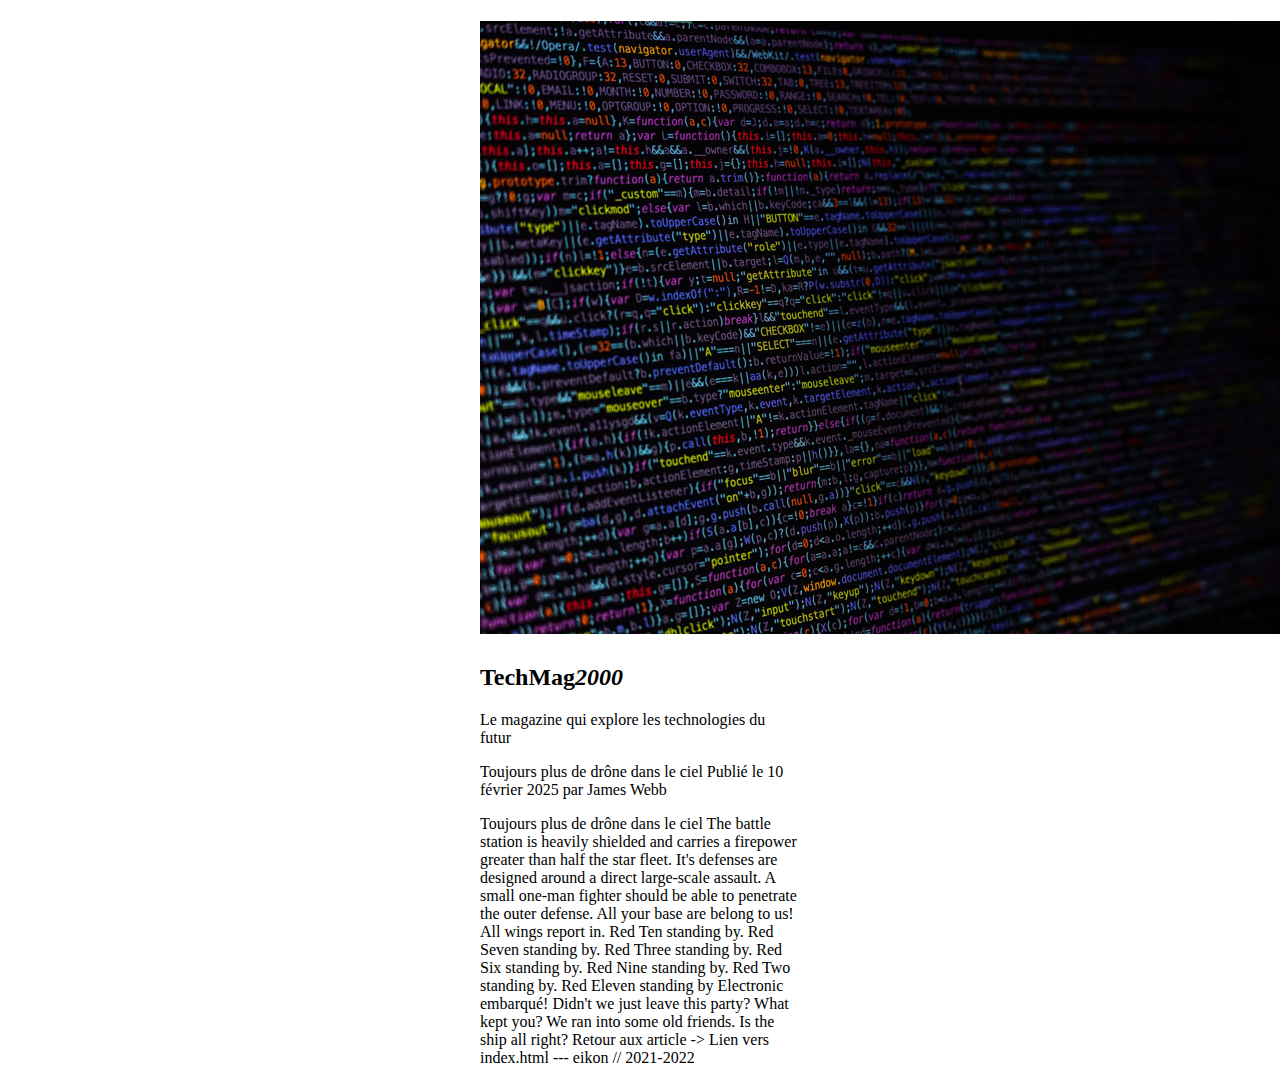
==== article.html @ 322de6a5 "correction index" ====
<!DOCTYPE html>
<html>
  <head>
    <meta charset="UTF-8" />
    <meta name="viewport" content="width=device-width, initial-scale=1.0" />
    <title>Article Techmag 2000</title>
    <link rel="stylesheet" href="css/style.css" /> 
  </head>
  <body>
    <header>
      <h1><img src ="img/web.jpg" alt="Ecran avec du code"></h1>
      <h2><strong>TechMag</strong><em>2000</em></h2>
      <p>Le magazine qui explore les technologies du futur</p>
    </header>
    <main>
      <div>
        <p>Toujours plus de drône dans le ciel
        Publié le 10 février 2025 par James Webb</p>
      </div>
      <article>
        
      </article>
    </main>
  

    Toujours plus de drône dans le ciel
    The battle station is heavily shielded and carries a firepower greater than half the star fleet. It's defenses are designed around a direct large-scale assault. A small one-man fighter should be able to penetrate the outer defense.

    All your base are belong to us!
    All wings report in. Red Ten standing by. Red Seven standing by. Red Three standing by. Red Six standing by. Red Nine standing by. Red Two standing by. Red Eleven standing by

    Electronic embarqué!
    Didn't we just leave this party? What kept you? We ran into some old friends. Is the ship all right?

    Retour aux article -> Lien vers index.html

    ---

eikon // 2021-2022

    
  </body>
</html>
---- css/style.css ----
/*
  font-family: 'Montserrat', sans-serif; 100it/800
  font-family: 'Open Sans', sans-serif; 400/400it/700/700it
*/

html {
  scroll-behavior: smooth;
}

body {
  max-width: 320px;
  margin: auto;
}
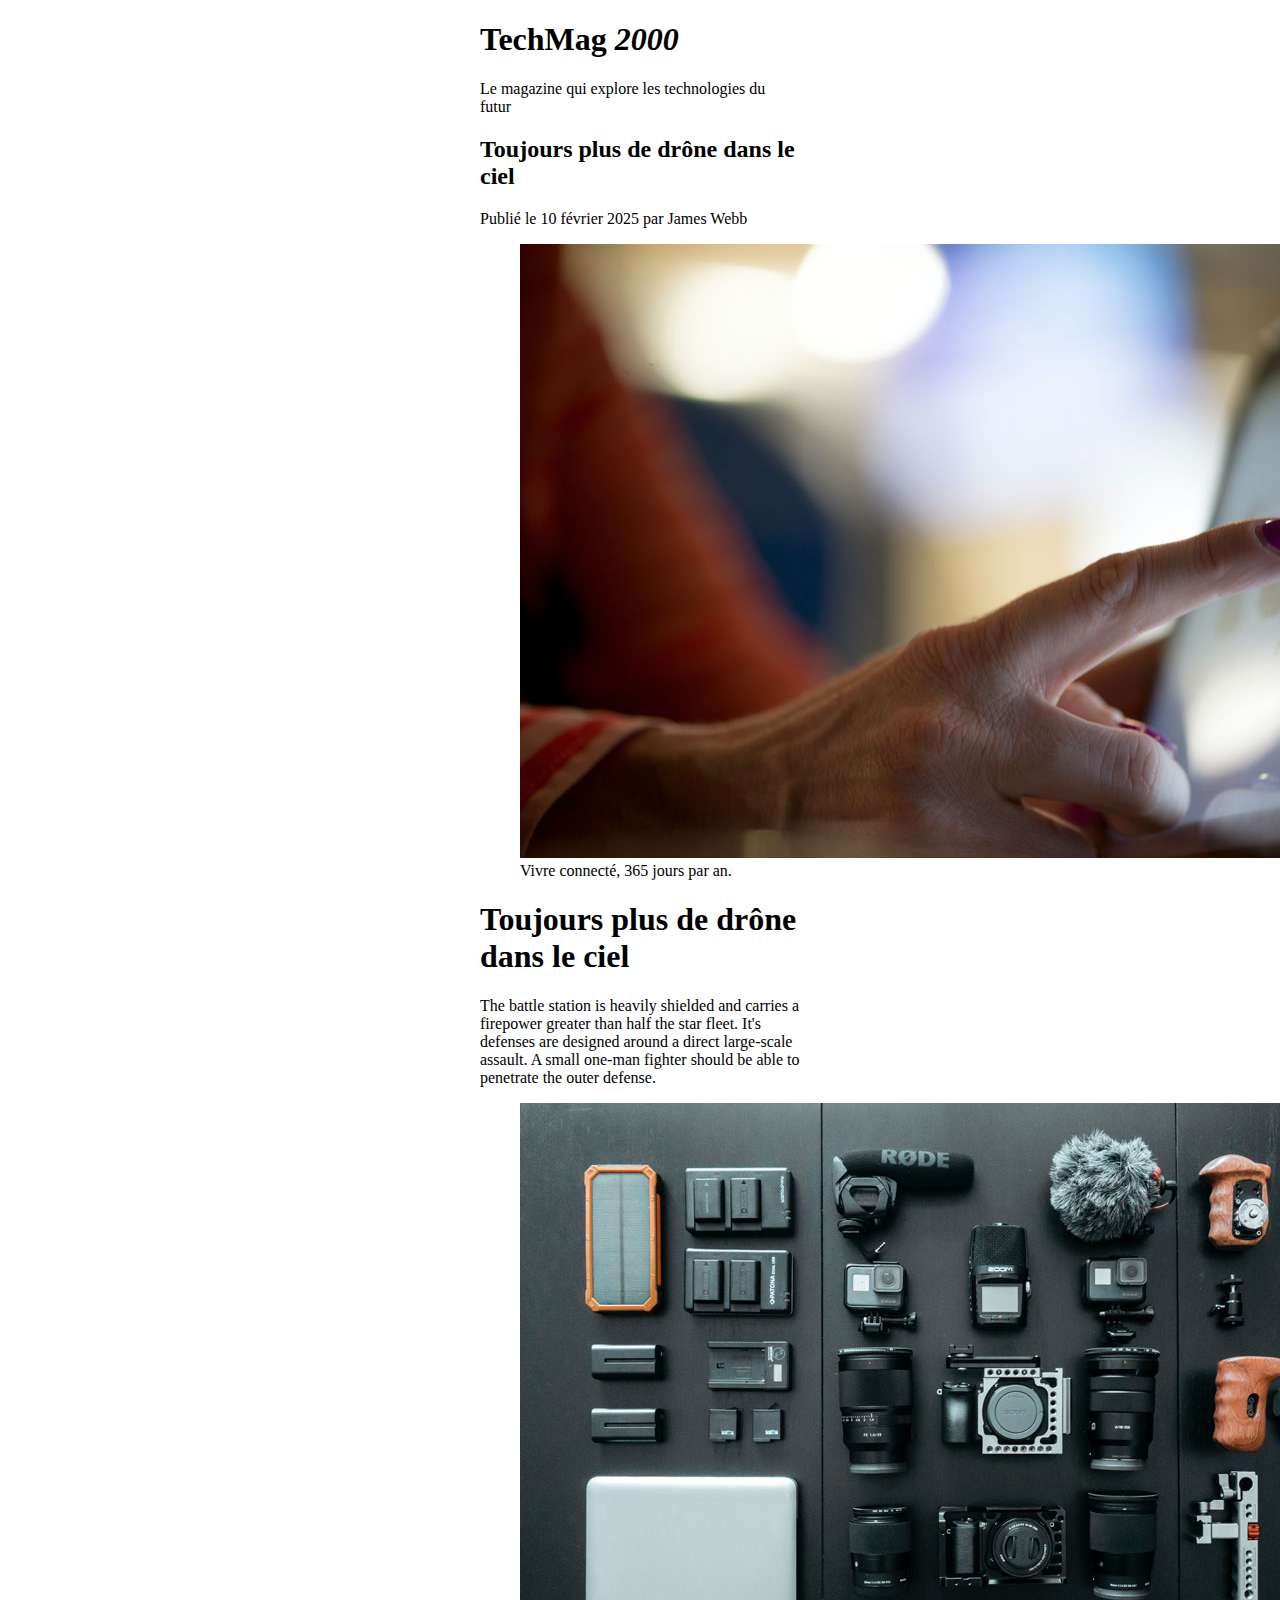
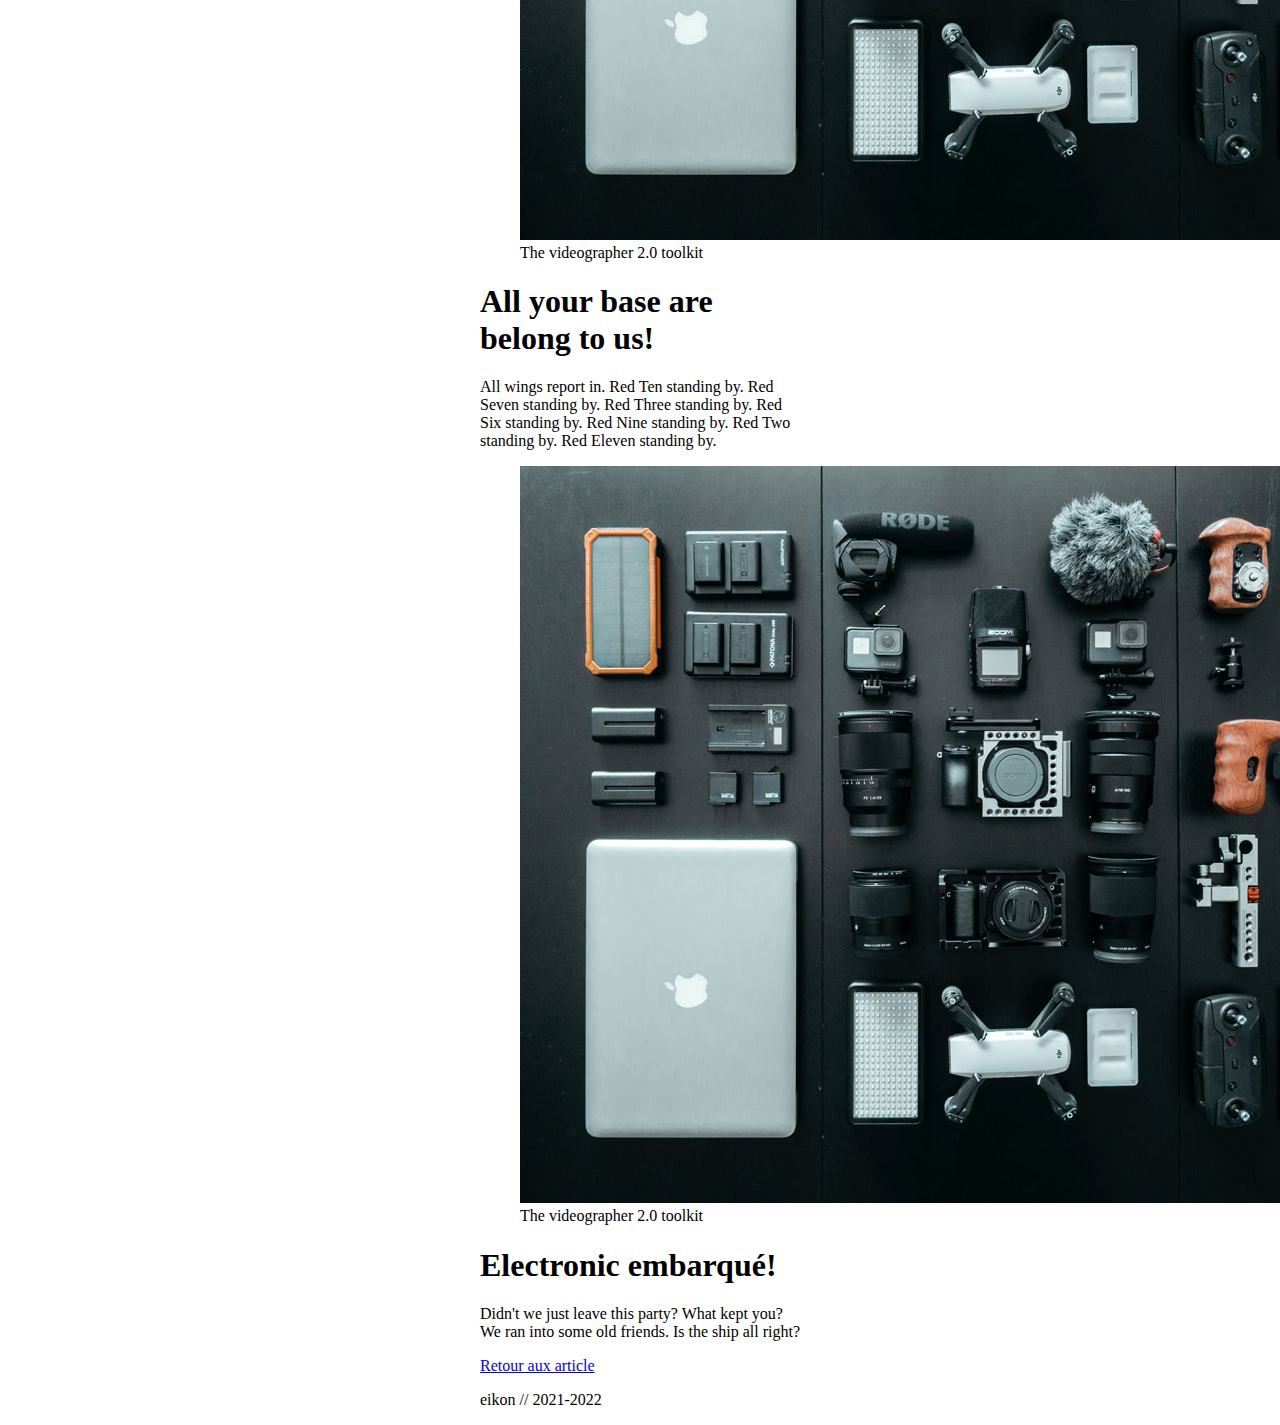
==== commit 3cec5a5b: "footer" ====
--- a/article.html
+++ b/article.html
@@ -8,36 +8,49 @@
   </head>
   <body>
     <header>
-      <h1><img src ="img/web.jpg" alt="Ecran avec du code"></h1>
-      <h2><strong>TechMag</strong><em>2000</em></h2>
+      <h1><strong>TechMag</strong> <em>2000</em></h1>
       <p>Le magazine qui explore les technologies du futur</p>
     </header>
     <main>
-      <div>
-        <p>Toujours plus de drône dans le ciel
-        Publié le 10 février 2025 par James Webb</p>
+      <div class="card">
+        <h2>Toujours plus de drône dans le ciel</h2>
+        <p>Publié le 10 février 2025 par James Webb</p>
       </div>
       <article>
-        
+        <header>
+          <figure>
+            <img src ="img/main.jpg" alt="main sur un ecran">
+            <figcaption>Vivre connecté, 365 jours par an.</figcaption>
+          </figure>
+          <h1>Toujours plus de drône dans le ciel</h1>
+        </header>
+        <p>The battle station is heavily shielded and carries a firepower 
+          greater than half the star fleet. It's defenses are designed around 
+          a direct large-scale assault. A small one-man fighter should be able 
+          to penetrate the outer defense.</p>
+        <figure>
+          <img src ="img/cameras-et-autres.jpg" alt="cameras sur une table">
+          <figcaption>The videographer 2.0 toolkit</figcaption>
+        </figure> 
+        <h1>All your base are belong to us!</h1> 
+        <p>All wings report in. Red Ten standing by. Red Seven standing by. Red 
+          Three standing by. Red Six standing by. Red Nine standing by. Red Two 
+          standing by. Red Eleven standing by.</p>
+        <figure>
+          <img src ="img/cameras-et-autres.jpg" alt="cameras sur une table">
+          <figcaption>The videographer 2.0 toolkit</figcaption>
+        </figure> 
+        <h1>Electronic embarqué!</h1> 
+        <p>Didn't we just leave this party? What kept you? We ran into some old 
+          friends. Is the ship all right?</p>
+        <footer>
+          <a class="button" href="index.html" target="_blank">Retour aux 
+            article</a>
+        </footer>
       </article>
     </main>
-  
-
-    Toujours plus de drône dans le ciel
-    The battle station is heavily shielded and carries a firepower greater than half the star fleet. It's defenses are designed around a direct large-scale assault. A small one-man fighter should be able to penetrate the outer defense.
-
-    All your base are belong to us!
-    All wings report in. Red Ten standing by. Red Seven standing by. Red Three standing by. Red Six standing by. Red Nine standing by. Red Two standing by. Red Eleven standing by
-
-    Electronic embarqué!
-    Didn't we just leave this party? What kept you? We ran into some old friends. Is the ship all right?
-
-    Retour aux article -> Lien vers index.html
-
-    ---
-
-eikon // 2021-2022
-
-    
+    <footer> 
+      <p>eikon // 2021-2022</p>
+    </footer>
   </body>
 </html>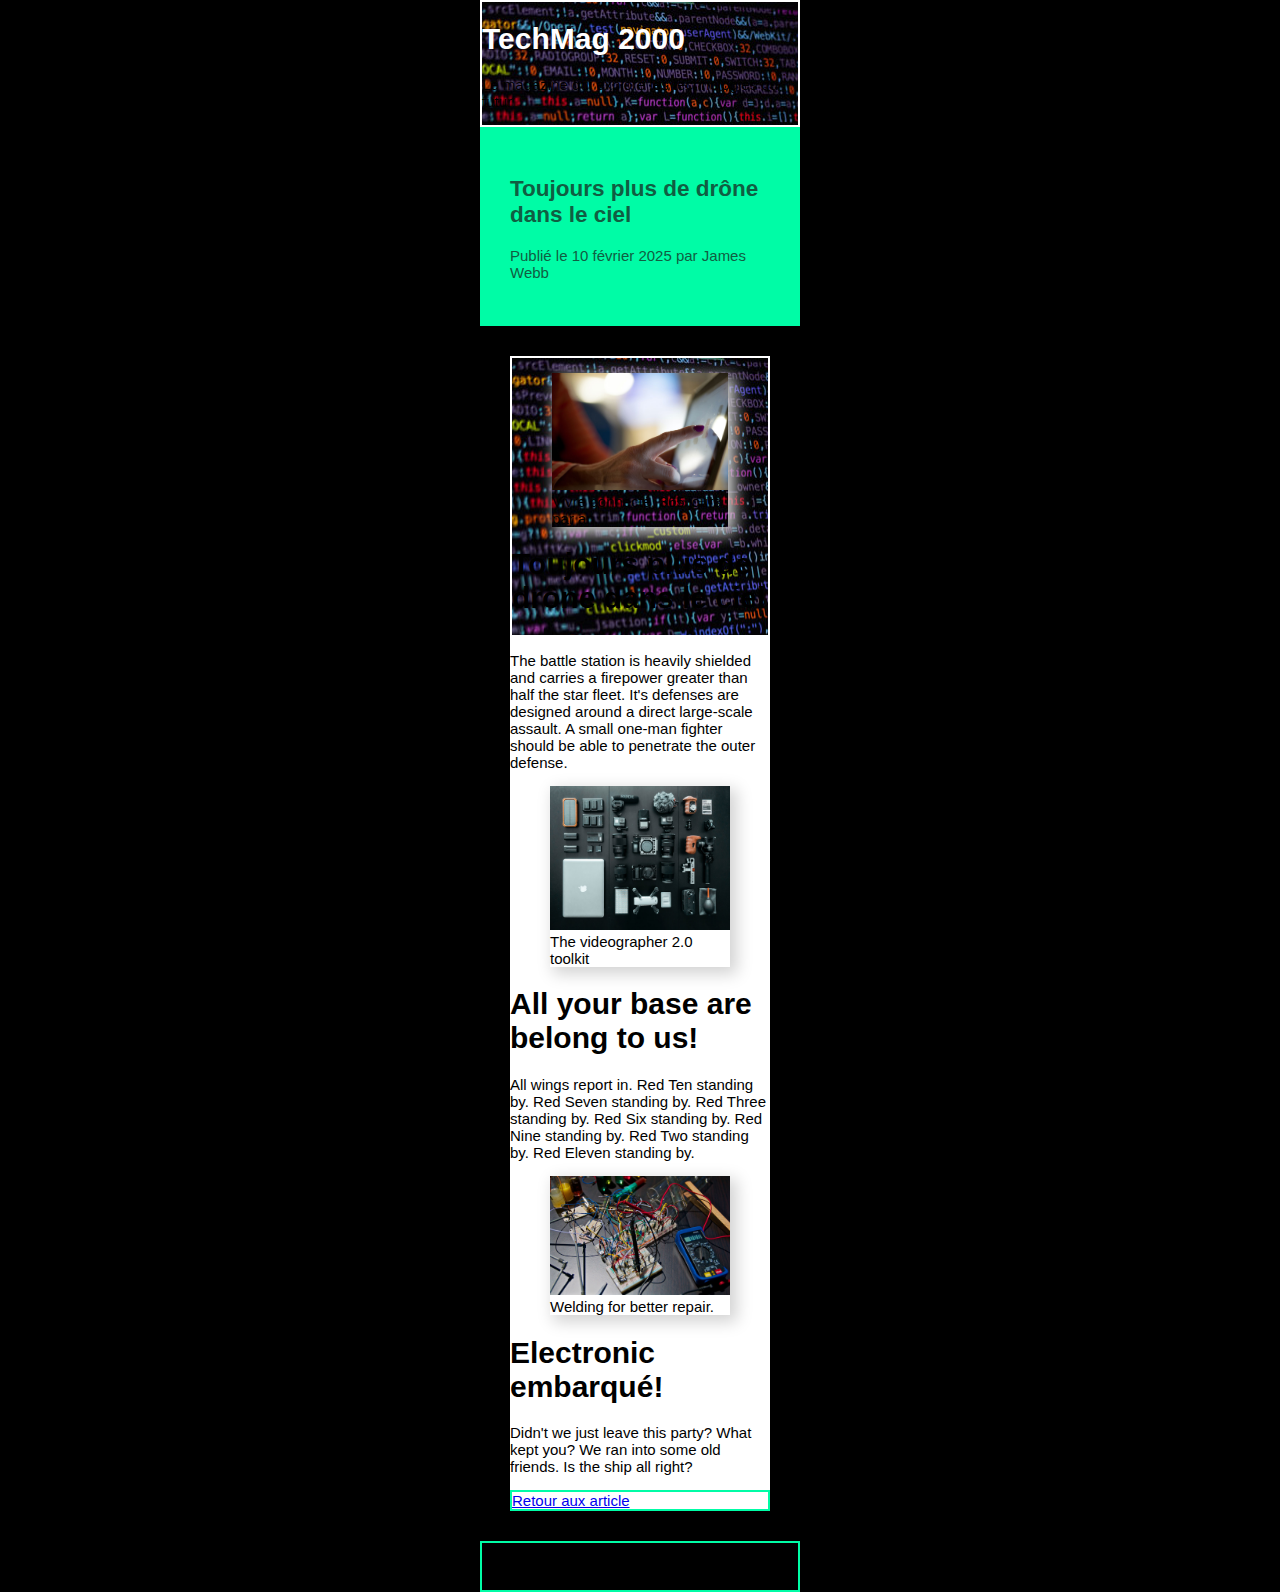
==== commit 6603e2a5: "class" ====
--- a/article.html
+++ b/article.html
@@ -8,7 +8,10 @@
   </head>
   <body>
     <header>
-      <h1><strong>TechMag</strong> <em>2000</em></h1>
+      <h1>
+        <span class="Titre nom">TechMag</span> 
+        <span classe="Titre date">2000</span>
+      </h1>
       <p>Le magazine qui explore les technologies du futur</p>
     </header>
     <main>
@@ -22,9 +25,9 @@
             <img src ="img/main.jpg" alt="main sur un ecran">
             <figcaption>Vivre connecté, 365 jours par an.</figcaption>
           </figure>
-          <h1>Toujours plus de drône dans le ciel</h1>
+          <h1 class="article titre">Toujours plus de drône dans le ciel</h1>
         </header>
-        <p>The battle station is heavily shielded and carries a firepower 
+        <p class="article text">The battle station is heavily shielded and carries a firepower 
           greater than half the star fleet. It's defenses are designed around 
           a direct large-scale assault. A small one-man fighter should be able 
           to penetrate the outer defense.</p>
@@ -32,16 +35,16 @@
           <img src ="img/cameras-et-autres.jpg" alt="cameras sur une table">
           <figcaption>The videographer 2.0 toolkit</figcaption>
         </figure> 
-        <h1>All your base are belong to us!</h1> 
-        <p>All wings report in. Red Ten standing by. Red Seven standing by. Red 
+        <h1 class="article titre">All your base are belong to us!</h1> 
+        <p class="article text">All wings report in. Red Ten standing by. Red Seven standing by. Red 
           Three standing by. Red Six standing by. Red Nine standing by. Red Two 
           standing by. Red Eleven standing by.</p>
         <figure>
-          <img src ="img/cameras-et-autres.jpg" alt="cameras sur une table">
-          <figcaption>The videographer 2.0 toolkit</figcaption>
+          <img src ="img/cables-electriques.jpg" alt="cables electriques">
+          <figcaption>Welding for better repair.</figcaption>
         </figure> 
-        <h1>Electronic embarqué!</h1> 
-        <p>Didn't we just leave this party? What kept you? We ran into some old 
+        <h1 class="article titre">Electronic embarqué!</h1> 
+        <p class="article text">Didn't we just leave this party? What kept you? We ran into some old 
           friends. Is the ship all right?</p>
         <footer>
           <a class="button" href="index.html" target="_blank">Retour aux 
@@ -49,7 +52,7 @@
         </footer>
       </article>
     </main>
-    <footer> 
+    <footer class="footer"> 
       <p>eikon // 2021-2022</p>
     </footer>
   </body>
--- a/css/style.css
+++ b/css/style.css
@@ -10,4 +10,50 @@
 body {
   max-width: 320px;
   margin: auto;
+  background-color: black;
+  font-family: sans-serif;    
+  font-size: 15px;
 }
+
+header {
+ background-image: url("../img/web.jpg");
+ border: 2px solid white;
+}
+
+h1 {
+  color: white;
+}
+
+img {
+  box-sizing: border-box;
+  max-width: 100%;
+  height: auto;
+}
+
+div p {
+  font-family: 'Montserrat', sans-serif;
+}
+
+figure {
+  box-shadow: 5px 5px 15px 2px lightgrey ;
+}
+
+article {
+ background-color: white;
+ margin: 30px;
+ font-family: 'Open Sans', sans-serif;
+}
+
+.article {
+ color: black;
+} 
+
+.card {
+  background-color: #00fca6;
+  color: #105e42;
+  padding: 30px;
+}
+
+footer {
+  border: 2px solid #00fca6;
+}
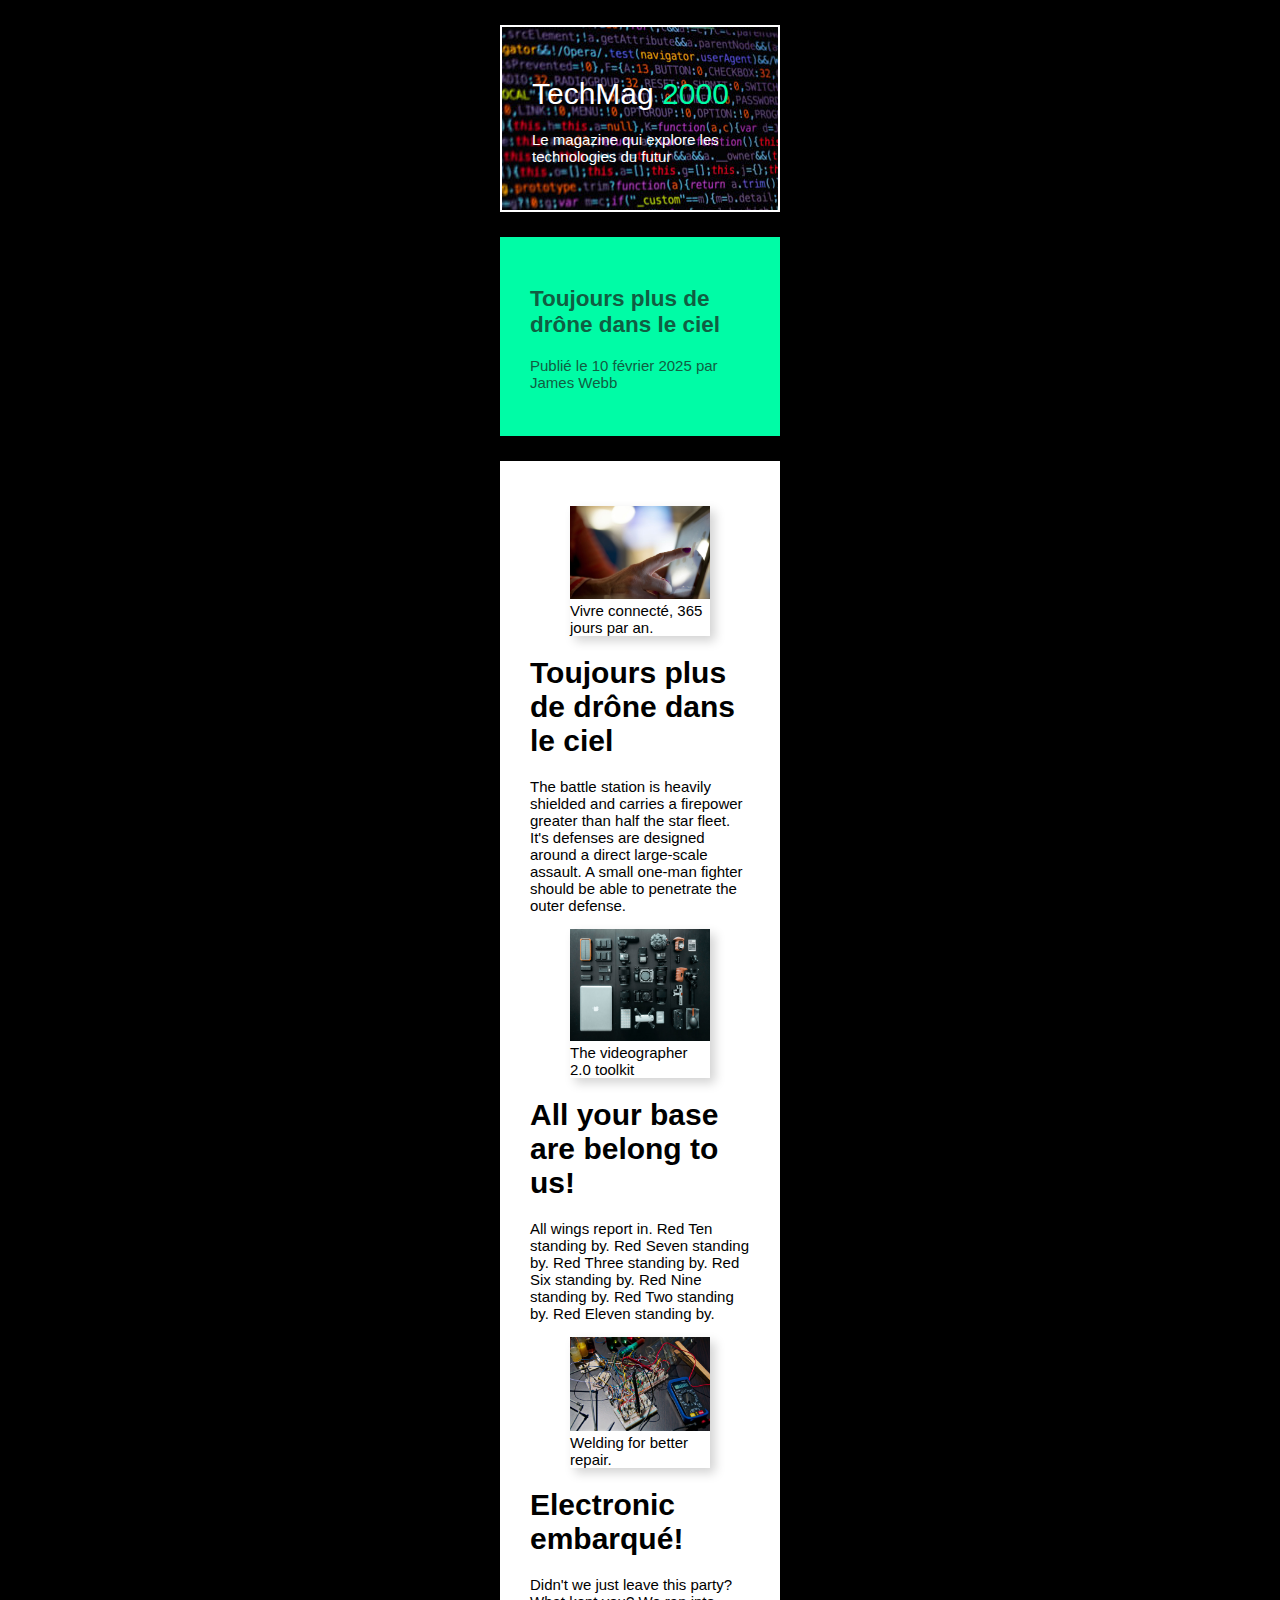
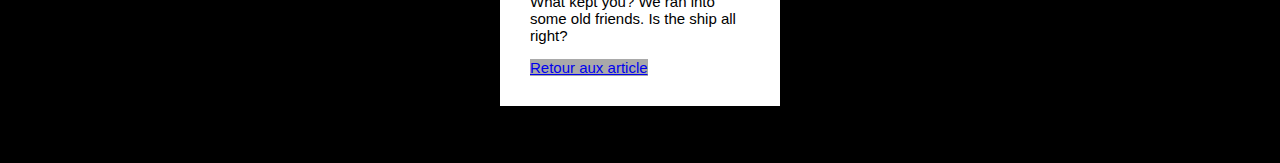
==== commit b66b5357: "corrections + CSS" ====
--- a/article.html
+++ b/article.html
@@ -7,12 +7,13 @@
     <link rel="stylesheet" href="css/style.css" /> 
   </head>
   <body>
-    <header>
+    <header class="header header-body">
       <h1>
-        <span class="Titre nom">TechMag</span> 
-        <span classe="Titre date">2000</span>
+        <span class="title-name">TechMag</span> 
+        <span class="title-date">2000</span>
       </h1>
-      <p>Le magazine qui explore les technologies du futur</p>
+      <p class="header header-text">Le magazine qui explore les technologies 
+        du futur</p>
     </header>
     <main>
       <div class="card">
@@ -20,39 +21,39 @@
         <p>Publié le 10 février 2025 par James Webb</p>
       </div>
       <article>
-        <header>
+        <header class="header header-article">
           <figure>
             <img src ="img/main.jpg" alt="main sur un ecran">
             <figcaption>Vivre connecté, 365 jours par an.</figcaption>
           </figure>
-          <h1 class="article titre">Toujours plus de drône dans le ciel</h1>
+          <h1 class="article-title">Toujours plus de drône dans le ciel</h1>
         </header>
-        <p class="article text">The battle station is heavily shielded and carries a firepower 
-          greater than half the star fleet. It's defenses are designed around 
-          a direct large-scale assault. A small one-man fighter should be able 
-          to penetrate the outer defense.</p>
+        <p class="article-text">The battle station is heavily shielded and 
+          carries a firepower greater than half the star fleet. It's defenses 
+          are designed around a direct large-scale assault. A small one-man 
+          fighter should be able to penetrate the outer defense.</p>
         <figure>
           <img src ="img/cameras-et-autres.jpg" alt="cameras sur une table">
           <figcaption>The videographer 2.0 toolkit</figcaption>
         </figure> 
-        <h1 class="article titre">All your base are belong to us!</h1> 
-        <p class="article text">All wings report in. Red Ten standing by. Red Seven standing by. Red 
-          Three standing by. Red Six standing by. Red Nine standing by. Red Two 
-          standing by. Red Eleven standing by.</p>
+        <h1 class="article-title">All your base are belong to us!</h1> 
+        <p class="article-text">All wings report in. Red Ten standing by. Red 
+          Seven standing by. Red Three standing by. Red Six standing by. Red 
+          Nine standing by. Red Two standing by. Red Eleven standing by.</p>
         <figure>
           <img src ="img/cables-electriques.jpg" alt="cables electriques">
           <figcaption>Welding for better repair.</figcaption>
         </figure> 
-        <h1 class="article titre">Electronic embarqué!</h1> 
-        <p class="article text">Didn't we just leave this party? What kept you? We ran into some old 
-          friends. Is the ship all right?</p>
-        <footer>
+        <h1 class="article-title">Electronic embarqué!</h1> 
+        <p class="article-text">Didn't we just leave this party? What kept you? 
+          We ran into some old friends. Is the ship all right?</p>
+        <footer class="footer footer-article">
           <a class="button" href="index.html" target="_blank">Retour aux 
             article</a>
         </footer>
       </article>
     </main>
-    <footer class="footer"> 
+    <footer class="footer footer-body"> 
       <p>eikon // 2021-2022</p>
     </footer>
   </body>
--- a/css/style.css
+++ b/css/style.css
@@ -1,6 +1,7 @@
 /*
   font-family: 'Montserrat', sans-serif; 100it/800
   font-family: 'Open Sans', sans-serif; 400/400it/700/700it
+  #00fca6  #105e42
 */
 
 html {
@@ -15,45 +16,75 @@
   font-size: 15px;
 }
 
-header {
- background-image: url("../img/web.jpg");
- border: 2px solid white;
+.header-body {
+  background-image: url("../img/web.jpg");
+  border: 2px solid white;
+  padding: 30px; 
+  margin: 25px 20px;
 }
 
-h1 {
+.title-name {
   color: white;
+  font-family: 'Open Sans', sans-serif;
+  font-weight: 400;
+}
+
+.title-date {
+  color:#00fca6;
+  font-weight: 100;
+}
+
+.header-text {
+  color: white;
+  font-family: 'Montserrat', sans-serif;
+}
+
+.card {
+  background-color:#00fca6;
+  color: #105e42;
+  padding: 30px;
+  margin: 25px 20px;
+}
+
+.header-article {
+  color: black;
+}
+
+.article-title{
+  color:black;
+}
+
+.post-info {
+  color: lightgray;
+}
+
+.post-date {
+  color: black;
+}
+
+.post-autor {
+  color:#00fca6;
+}
+
+article {
+  background-color: white;
+  padding: 30px;
+  margin: 25px 20px;
+}
+
+.article-text {
+  color: black;
 }
 
 img {
   box-sizing: border-box;
-  max-width: 100%;
-  height: auto;
-}
-
-div p {
-  font-family: 'Montserrat', sans-serif;
+  width: 100%;
 }
 
 figure {
-  box-shadow: 5px 5px 15px 2px lightgrey ;
+  box-shadow: 5px 5px 10px lightgray;
 }
 
-article {
- background-color: white;
- margin: 30px;
- font-family: 'Open Sans', sans-serif;
-}
-
-.article {
- color: black;
-} 
-
-.card {
-  background-color: #00fca6;
-  color: #105e42;
-  padding: 30px;
-}
-
-footer {
-  border: 2px solid #00fca6;
-}
+.button {
+  background-color: darkgray;
+}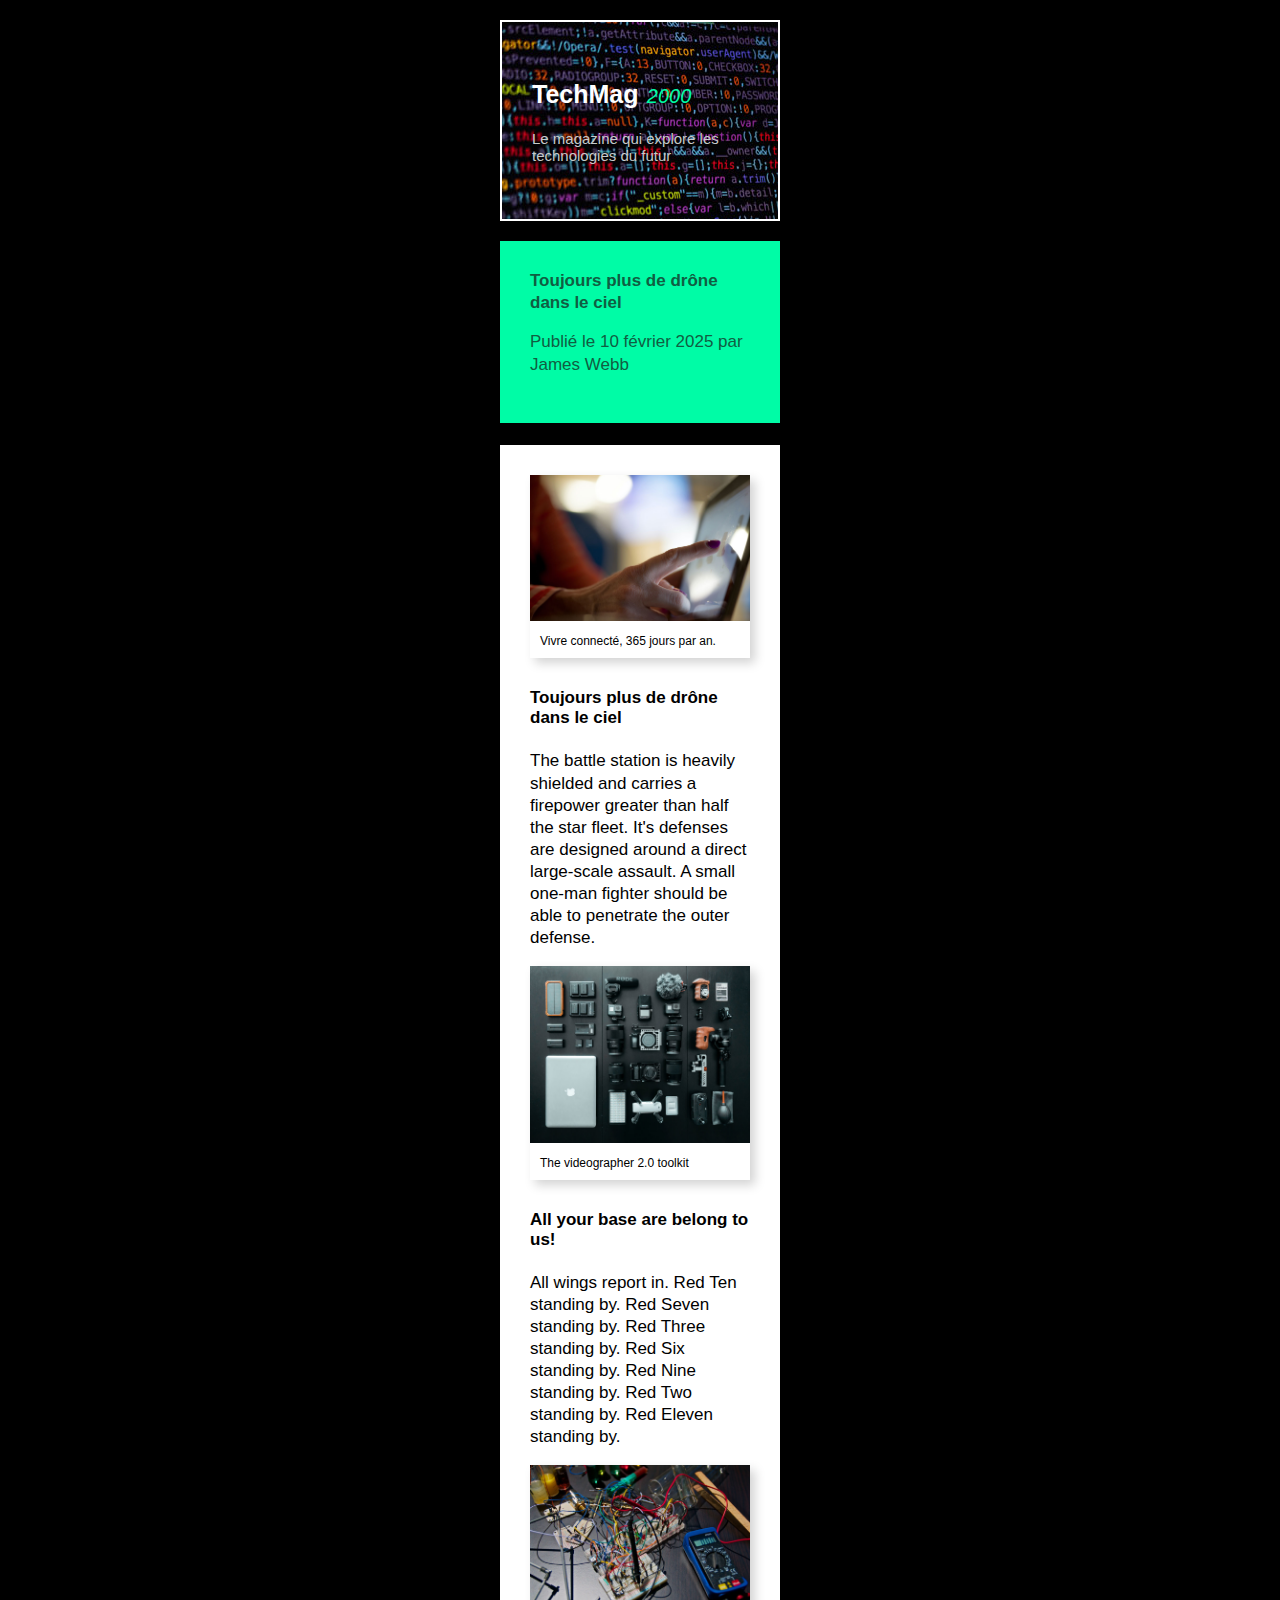
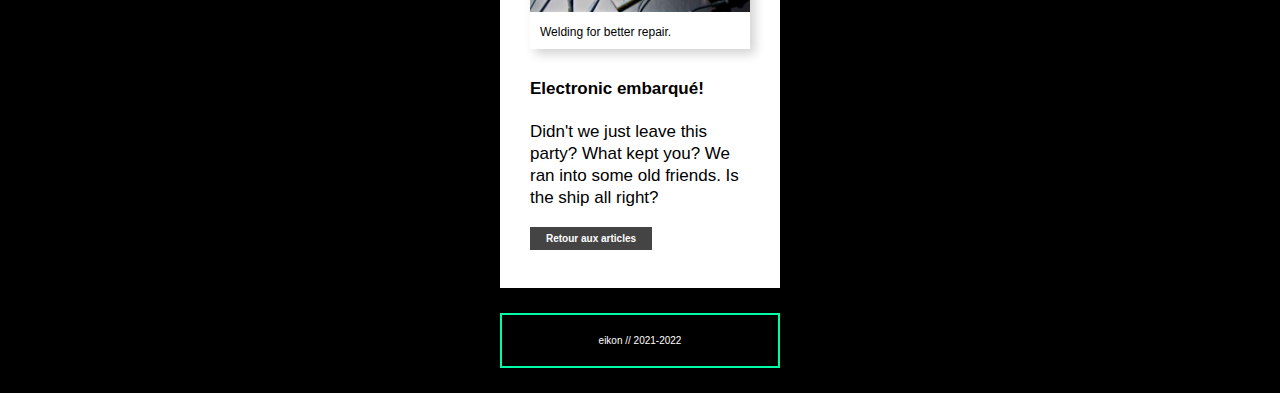
==== commit 1b451420: "End of CSS" ====
--- a/article.html
+++ b/article.html
@@ -10,7 +10,7 @@
     <header class="header header-body">
       <h1>
         <span class="title-name">TechMag</span> 
-        <span class="title-date">2000</span>
+        <em class="title-date">2000</em>
       </h1>
       <p class="header header-text">Le magazine qui explore les technologies 
         du futur</p>
@@ -49,7 +49,7 @@
           We ran into some old friends. Is the ship all right?</p>
         <footer class="footer footer-article">
           <a class="button" href="index.html" target="_blank">Retour aux 
-            article</a>
+            articles</a>
         </footer>
       </article>
     </main>
--- a/css/style.css
+++ b/css/style.css
@@ -12,50 +12,70 @@
   max-width: 320px;
   margin: auto;
   background-color: black;
-  font-family: sans-serif;    
+  font-family: sans-serif;   
   font-size: 15px;
 }
 
 .header-body {
   background-image: url("../img/web.jpg");
   border: 2px solid white;
-  padding: 30px; 
-  margin: 25px 20px;
+  padding: 34px 30px 20px; 
+  margin: 20px 20px 0;
 }
 
 .title-name {
   color: white;
-  font-family: 'Open Sans', sans-serif;
-  font-weight: 400;
+  font-family: 'Montserrat', sans-serif;
+  font-weight: 900;
+  font-size: 25px;
 }
 
 .title-date {
   color:#00fca6;
+  font-family: 'Montserrat', sans-serif;
   font-weight: 100;
+  font-size: 20px;
 }
 
 .header-text {
-  color: white;
+  color: #c6cbcb;
   font-family: 'Montserrat', sans-serif;
+  font-size: 15px;
+  padding-bottom: 20px;
 }
 
 .card {
   background-color:#00fca6;
   color: #105e42;
-  padding: 30px;
-  margin: 25px 20px;
+  padding: 15px 30px 30px; 
+  margin: 20px 20px 0;
+  font-size: 17px;
+  line-height: 1.3;
+}
+
+h2 {
+  font-family: 'Montserrat', sans-serif;
+  font-weight: 800;
+  font-size: 17px;
+  font-style: bold;
 }
 
 .header-article {
   color: black;
 }
 
-.article-title{
+.article-title {
+  font-family: 'Montserrat', sans-serif;
+  font-weight: 800;
   color:black;
+  font-size: 17px;
+  font-style: bold;
+  padding-bottom: 5px;
 }
 
 .post-info {
   color: lightgray;
+  font-size: 12px;
 }
 
 .post-date {
@@ -68,23 +88,57 @@
 
 article {
   background-color: white;
-  padding: 30px;
-  margin: 25px 20px;
+  padding: 15px 30px 40px; 
+  margin: 22px 20px;
 }
 
 .article-text {
   color: black;
+  font-size: 17px;
+  line-height: 1.3;
+  font-family: 'Open Sans', sans-serif;
+  font-weight: 400;
 }
 
 img {
   box-sizing: border-box;
-  width: 100%;
+  max-width: 100%;
+  height: auto;
 }
 
 figure {
   box-shadow: 5px 5px 10px lightgray;
+  margin: 15px 0 30px;
+}
+
+figcaption {
+  font-size: 12px;
+  padding: 10px 20px 10px 10px;
 }
 
 .button {
-  background-color: darkgray;
-}+  background-color: #444444;
+  font-family: sans-serif;
+  font-size: 10px;
+  font-weight: 800;
+  padding: 6px 16px;
+  color: white;
+  margin: 20px 0 15px;
+  text-decoration: none;
+  max-width: 100%;
+}
+
+.footer-article {
+  line-height: 1.3;
+  font-size: 17px;
+}
+
+.footer-body {
+  border:#00fca6 2px solid;
+  color: white;
+  font-size: 10px;
+  text-align: center;
+  margin: 25px 20px;
+  padding: 10px 0;
+}
+
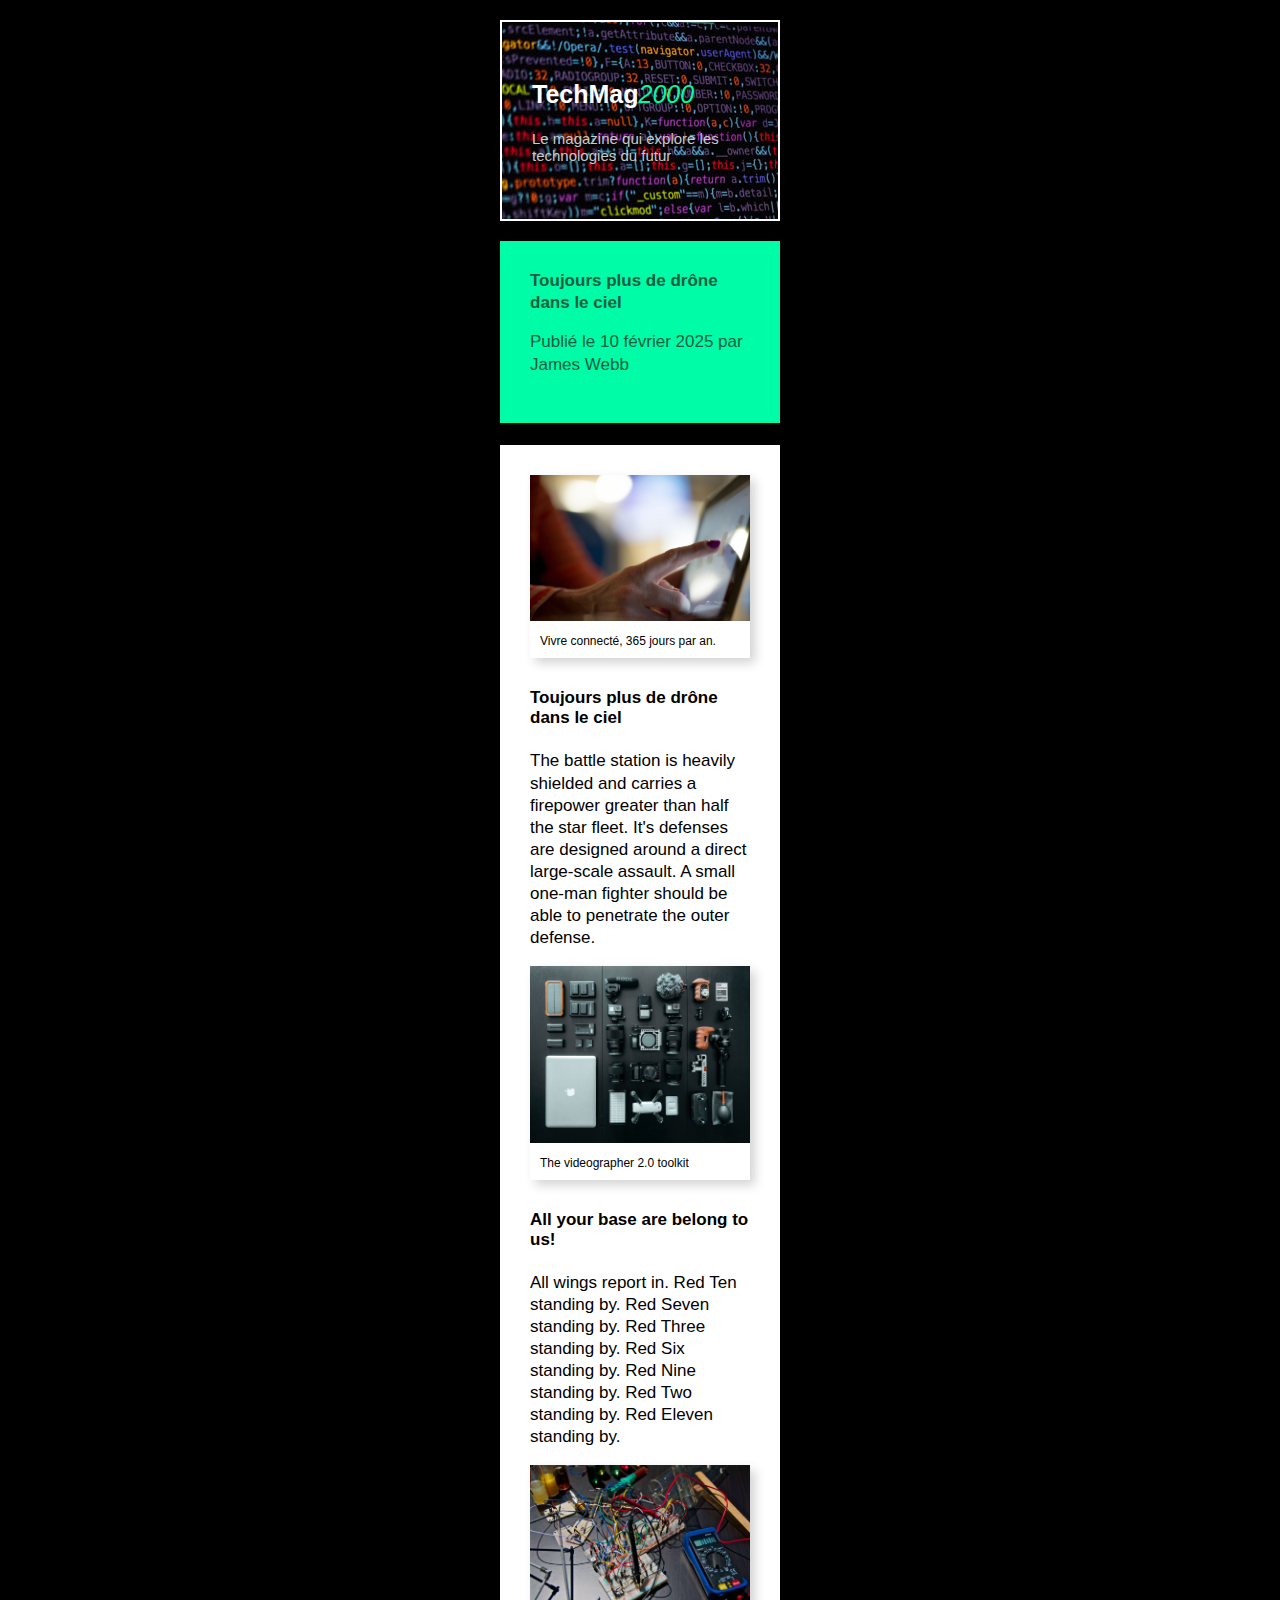
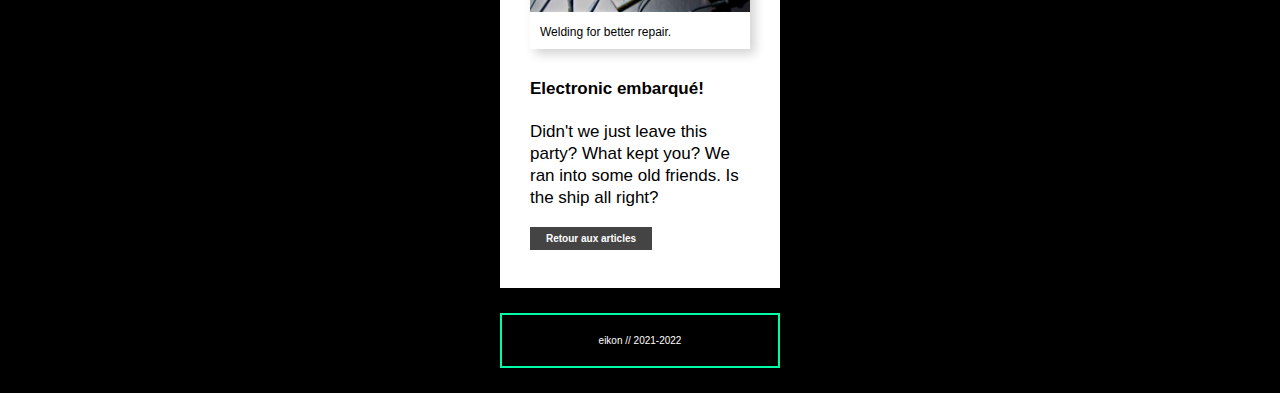
==== commit 9390634e: "final final" ====
--- a/article.html
+++ b/article.html
@@ -9,8 +9,7 @@
   <body>
     <header class="header header-body">
       <h1>
-        <span class="title-name">TechMag</span> 
-        <em class="title-date">2000</em>
+        <span class="title-name">TechMag<em>2000</em></span> 
       </h1>
       <p class="header header-text">Le magazine qui explore les technologies 
         du futur</p>
--- a/css/style.css
+++ b/css/style.css
@@ -30,11 +30,11 @@
   font-size: 25px;
 }
 
-.title-date {
+em {
   color:#00fca6;
   font-family: 'Montserrat', sans-serif;
   font-weight: 100;
-  font-size: 20px;
+  font-size: 25px;
 }
 
 .header-text {
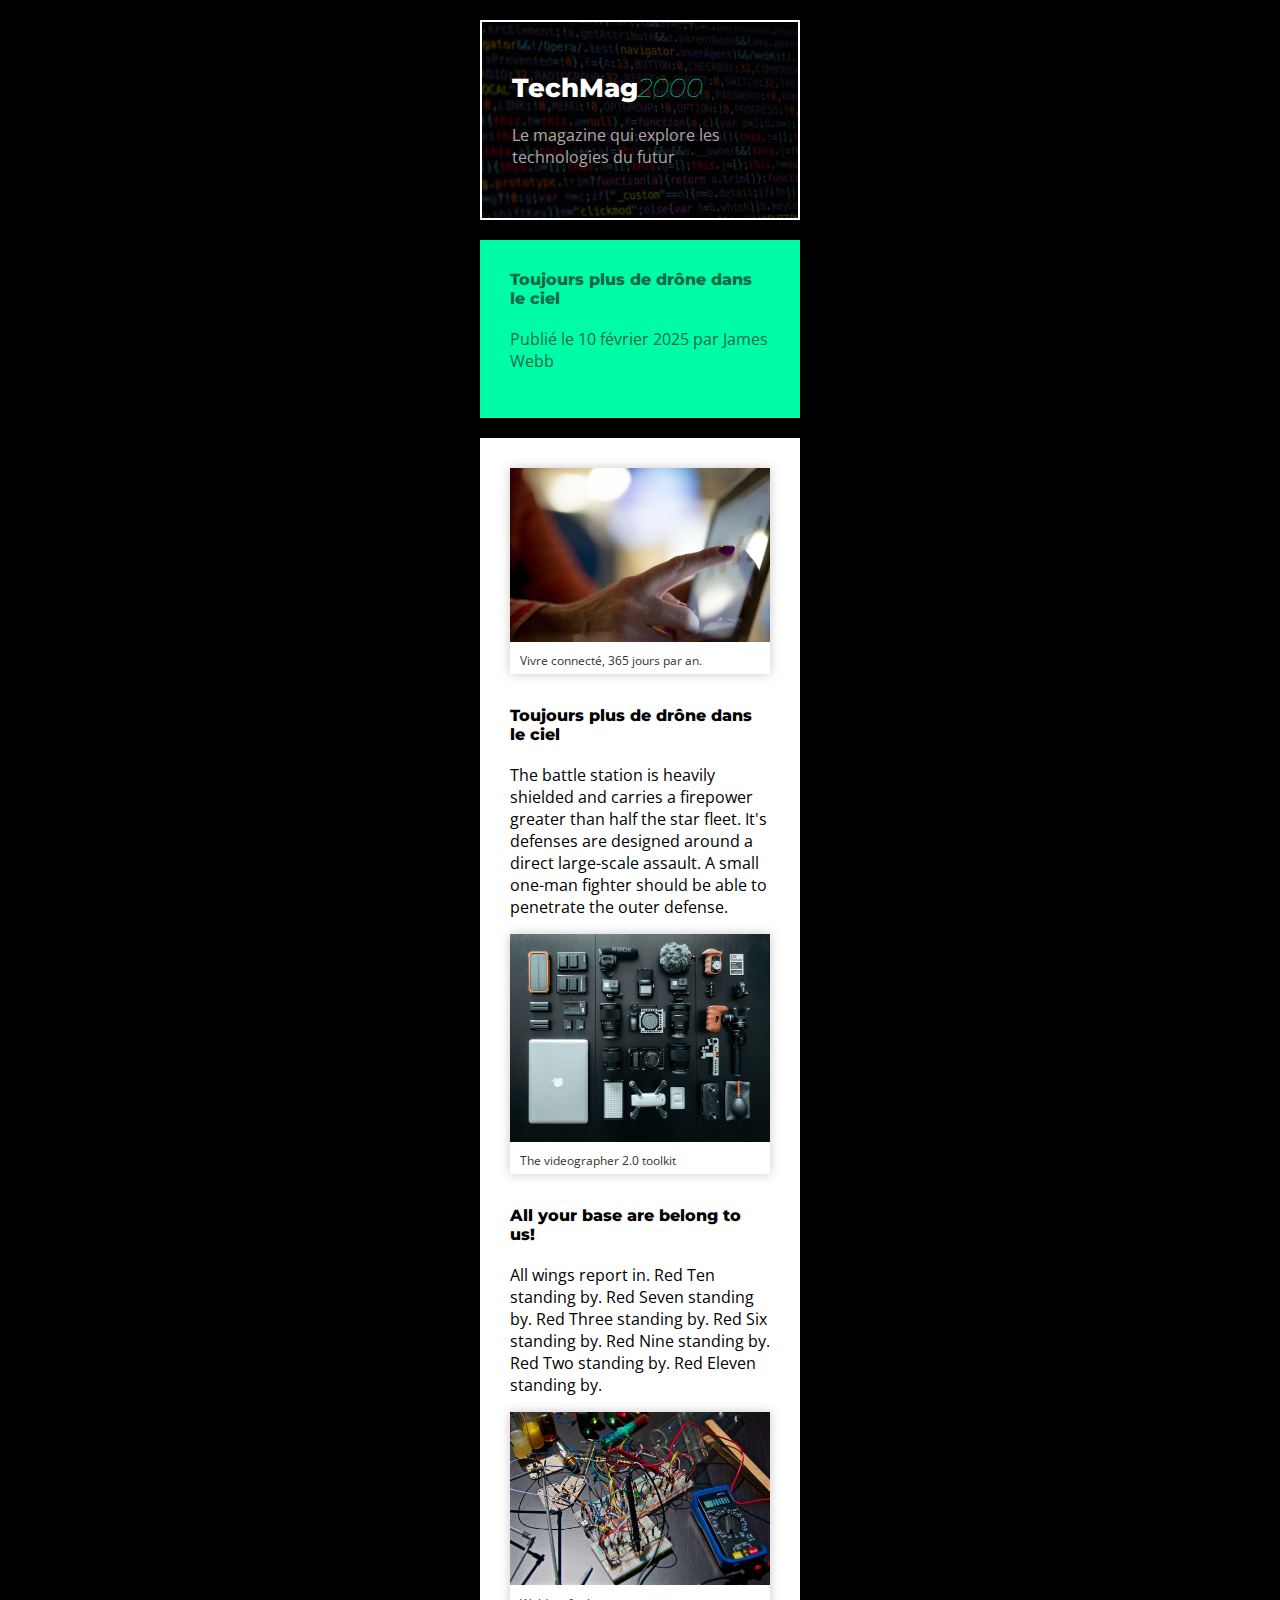
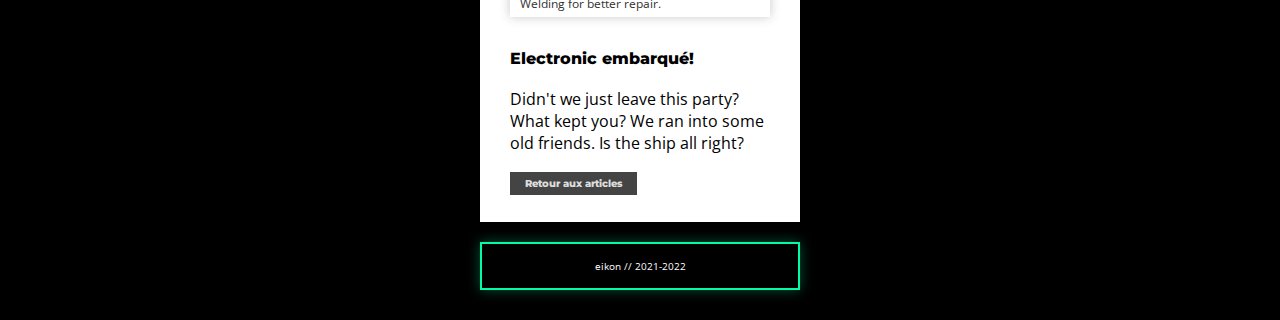
==== commit 298601fc: "fontes" ====
--- a/article.html
+++ b/article.html
@@ -5,6 +5,9 @@
     <meta name="viewport" content="width=device-width, initial-scale=1.0" />
     <title>Article Techmag 2000</title>
     <link rel="stylesheet" href="css/style.css" /> 
+    <link rel="preconnect" href="https://fonts.googleapis.com">
+<link rel="preconnect" href="https://fonts.gstatic.com" crossorigin>
+<link href="https://fonts.googleapis.com/css2?family=Montserrat:ital,wght@0,800;1,100&family=Open+Sans:ital,wght@0,400;0,700;1,400;1,700&display=swap" rel="stylesheet">
   </head>
   <body>
     <header class="header header-body">
--- a/css/style.css
+++ b/css/style.css
@@ -6,76 +6,75 @@
 
 html {
   scroll-behavior: smooth;
+  font-family: 'Open Sans', sans-serif;  
+  padding: 20px;
+  font-size: 16px;
+  background-color: black; 
 }
 
 body {
   max-width: 320px;
   margin: auto;
-  background-color: black;
-  font-family: sans-serif;   
-  font-size: 15px;
 }
 
 .header-body {
-  background-image: url("../img/web.jpg");
+  background-image: url("../img/web.jpeg");
   border: 2px solid white;
-  padding: 34px 30px 20px; 
-  margin: 20px 20px 0;
+  padding: 50px 30px; 
+  margin: 0 0 20px;
 }
 
 .title-name {
   color: white;
   font-family: 'Montserrat', sans-serif;
-  font-weight: 900;
-  font-size: 25px;
+  font-weight: 800;
+  font-size: 26px;
 }
 
 em {
   color:#00fca6;
   font-family: 'Montserrat', sans-serif;
   font-weight: 100;
-  font-size: 25px;
+  font-size: 26px;
+  font-style: italic;
 }
 
 .header-text {
-  color: #c6cbcb;
-  font-family: 'Montserrat', sans-serif;
-  font-size: 15px;
-  padding-bottom: 20px;
+  color: #aaa;
+  font-family: 'Open Sans', sans-serif;
+  font-weight: 400;
+  margin: 0;
 }
 
 .card {
   background-color:#00fca6;
-  color: #105e42;
-  padding: 15px 30px 30px; 
-  margin: 20px 20px 0;
-  font-size: 17px;
-  line-height: 1.3;
+  color: #0e6949;
+  padding: 30px;
+  margin: 0 0 20px;
+  font-size: 16px;
 }
 
-h2 {
+h1, h2 {
   font-family: 'Montserrat', sans-serif;
   font-weight: 800;
-  font-size: 17px;
+  font-size: 16px;
   font-style: bold;
+  margin: 0 0 20px;
+  color:black;
 }
+
+div h2{
+  color:#0e6949;
+ }
 
 .header-article {
   color: black;
 }
 
-.article-title {
-  font-family: 'Montserrat', sans-serif;
-  font-weight: 800;
-  color:black;
-  font-size: 17px;
-  font-style: bold;
-  padding-bottom: 5px;
-}
-
 .post-info {
-  color: lightgray;
+  color: #aaaaaa;
   font-size: 12px;
+  margin: 12px 0;
 }
 
 .post-date {
@@ -88,16 +87,14 @@
 
 article {
   background-color: white;
-  padding: 15px 30px 40px; 
-  margin: 22px 20px;
+  padding: 30px; 
+  margin-bottom: 20px;
 }
 
 .article-text {
   color: black;
-  font-size: 17px;
-  line-height: 1.3;
-  font-family: 'Open Sans', sans-serif;
   font-weight: 400;
+  margin: 16px 0;
 }
 
 img {
@@ -107,30 +104,33 @@
 }
 
 figure {
-  box-shadow: 5px 5px 10px lightgray;
-  margin: 15px 0 30px;
+  box-shadow: 0 0 10px #33333344;
+  margin: 0 0 32px;
 }
 
 figcaption {
   font-size: 12px;
-  padding: 10px 20px 10px 10px;
+  padding: 5px 10px;
+  font-weight: 400;
+  color: #333;
 }
 
 .button {
-  background-color: #444444;
-  font-family: sans-serif;
+  background-color: #444;
+  font-family: 'Montserrat', sans-serif;
   font-size: 10px;
   font-weight: 800;
-  padding: 6px 16px;
-  color: white;
-  margin: 20px 0 15px;
+  padding: 5px 15px;
+  color: #ddd;
   text-decoration: none;
   max-width: 100%;
 }
 
 .footer-article {
-  line-height: 1.3;
-  font-size: 17px;
+  font-size: 16px;
+  font-family: 'Open Sans', sans-serif;
+  font-weight: 400;
+  margin: 16px 0 0;
 }
 
 .footer-body {
@@ -138,7 +138,8 @@
   color: white;
   font-size: 10px;
   text-align: center;
-  margin: 25px 20px;
-  padding: 10px 0;
+  padding: 5px;
+  box-shadow: 0 0 12px #00fca655;
+  margin: 10px 0;
 }
 
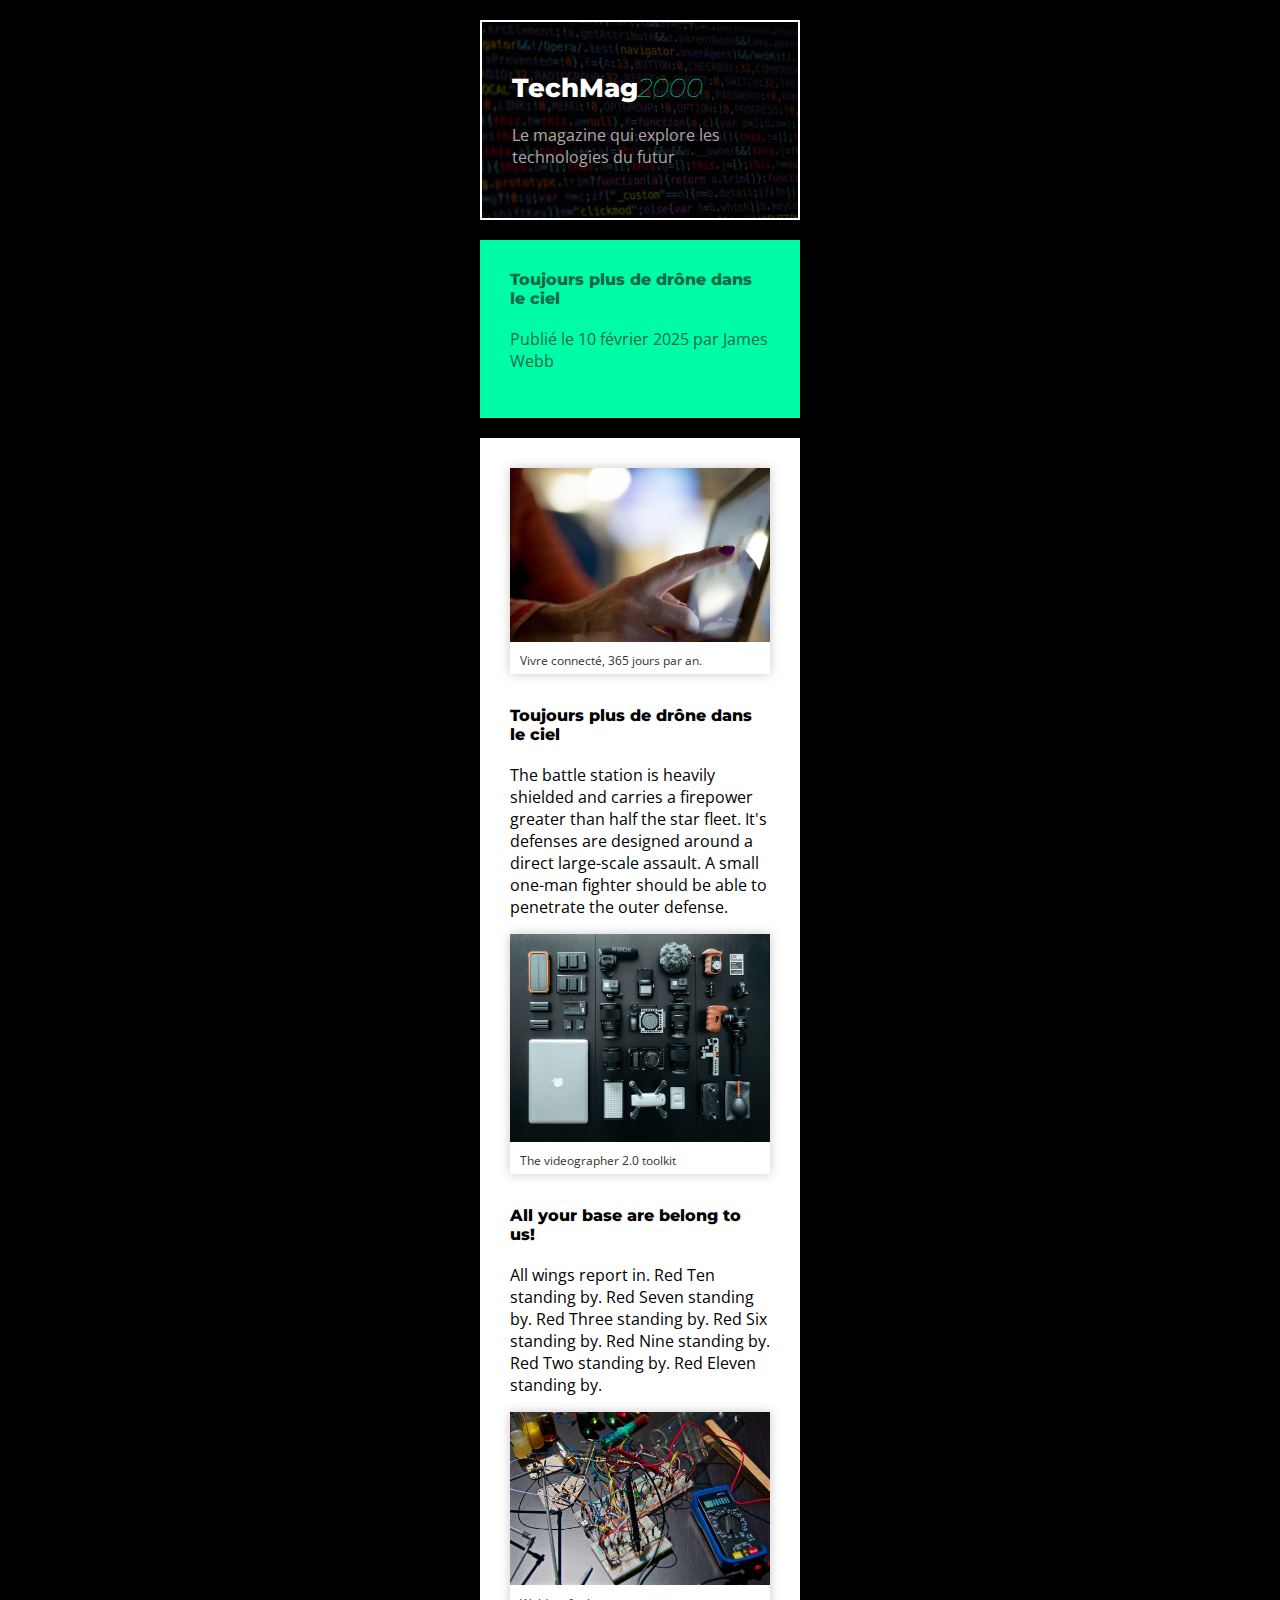
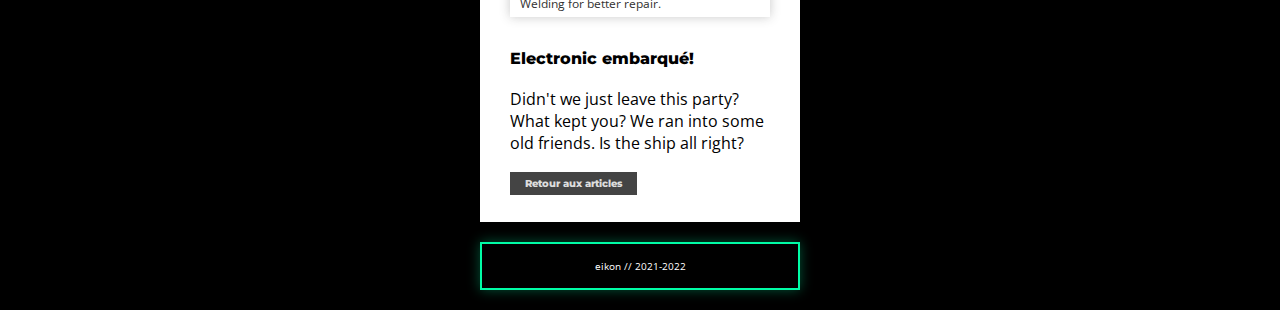
==== commit fae8afac: "changements de class" ====
--- a/article.html
+++ b/article.html
@@ -10,11 +10,11 @@
 <link href="https://fonts.googleapis.com/css2?family=Montserrat:ital,wght@0,800;1,100&family=Open+Sans:ital,wght@0,400;0,700;1,400;1,700&display=swap" rel="stylesheet">
   </head>
   <body>
-    <header class="header header-body">
+    <header>
       <h1>
-        <span class="title-name">TechMag<em>2000</em></span> 
+        <span class="title">TechMag<em>2000</em></span> 
       </h1>
-      <p class="header header-text">Le magazine qui explore les technologies 
+      <p class="tagline">Le magazine qui explore les technologies 
         du futur</p>
     </header>
     <main>
@@ -23,14 +23,12 @@
         <p>Publié le 10 février 2025 par James Webb</p>
       </div>
       <article>
-        <header class="header header-article">
-          <figure>
-            <img src ="img/main.jpg" alt="main sur un ecran">
-            <figcaption>Vivre connecté, 365 jours par an.</figcaption>
-          </figure>
-          <h1 class="article-title">Toujours plus de drône dans le ciel</h1>
-        </header>
-        <p class="article-text">The battle station is heavily shielded and 
+        <figure>
+          <img src ="img/main.jpg" alt="main sur un ecran">
+          <figcaption>Vivre connecté, 365 jours par an.</figcaption>
+        </figure>
+        <h1>Toujours plus de drône dans le ciel</h1>
+        <p class="text">The battle station is heavily shielded and 
           carries a firepower greater than half the star fleet. It's defenses 
           are designed around a direct large-scale assault. A small one-man 
           fighter should be able to penetrate the outer defense.</p>
@@ -38,24 +36,23 @@
           <img src ="img/cameras-et-autres.jpg" alt="cameras sur une table">
           <figcaption>The videographer 2.0 toolkit</figcaption>
         </figure> 
-        <h1 class="article-title">All your base are belong to us!</h1> 
-        <p class="article-text">All wings report in. Red Ten standing by. Red 
+        <h1>All your base are belong to us!</h1> 
+        <p class="text">All wings report in. Red Ten standing by. Red 
           Seven standing by. Red Three standing by. Red Six standing by. Red 
           Nine standing by. Red Two standing by. Red Eleven standing by.</p>
         <figure>
           <img src ="img/cables-electriques.jpg" alt="cables electriques">
           <figcaption>Welding for better repair.</figcaption>
         </figure> 
-        <h1 class="article-title">Electronic embarqué!</h1> 
-        <p class="article-text">Didn't we just leave this party? What kept you? 
+        <h1>Electronic embarqué!</h1> 
+        <p class="text">Didn't we just leave this party? What kept you? 
           We ran into some old friends. Is the ship all right?</p>
-        <footer class="footer footer-article">
-          <a class="button" href="index.html" target="_blank">Retour aux 
-            articles</a>
+        <a class="button" href="index.html" target="_blank">Retour aux 
+          articles</a>
         </footer>
       </article>
     </main>
-    <footer class="footer footer-body"> 
+    <footer> 
       <p>eikon // 2021-2022</p>
     </footer>
   </body>
--- a/css/style.css
+++ b/css/style.css
@@ -17,14 +17,14 @@
   margin: auto;
 }
 
-.header-body {
+body header {
   background-image: url("../img/web.jpeg");
   border: 2px solid white;
   padding: 50px 30px; 
   margin: 0 0 20px;
 }
 
-.title-name {
+.title {
   color: white;
   font-family: 'Montserrat', sans-serif;
   font-weight: 800;
@@ -39,7 +39,7 @@
   font-style: italic;
 }
 
-.header-text {
+.tagline {
   color: #aaa;
   font-family: 'Open Sans', sans-serif;
   font-weight: 400;
@@ -67,21 +67,17 @@
   color:#0e6949;
  }
 
-.header-article {
-  color: black;
-}
-
-.post-info {
+.info {
   color: #aaaaaa;
   font-size: 12px;
   margin: 12px 0;
 }
 
-.post-date {
+.date {
   color: black;
 }
 
-.post-autor {
+.autor {
   color:#00fca6;
 }
 
@@ -91,7 +87,7 @@
   margin-bottom: 20px;
 }
 
-.article-text {
+.text {
   color: black;
   font-weight: 400;
   margin: 16px 0;
@@ -126,20 +122,22 @@
   max-width: 100%;
 }
 
-.footer-article {
+p {
   font-size: 16px;
   font-family: 'Open Sans', sans-serif;
   font-weight: 400;
-  margin: 16px 0 0;
+  margin: 16px 0;
 }
 
-.footer-body {
+footer {
   border:#00fca6 2px solid;
+  box-shadow: 0 0 12px #00fca655;
+}
+
+footer p {
   color: white;
   font-size: 10px;
   text-align: center;
   padding: 5px;
-  box-shadow: 0 0 12px #00fca655;
   margin: 10px 0;
-}
-
+}